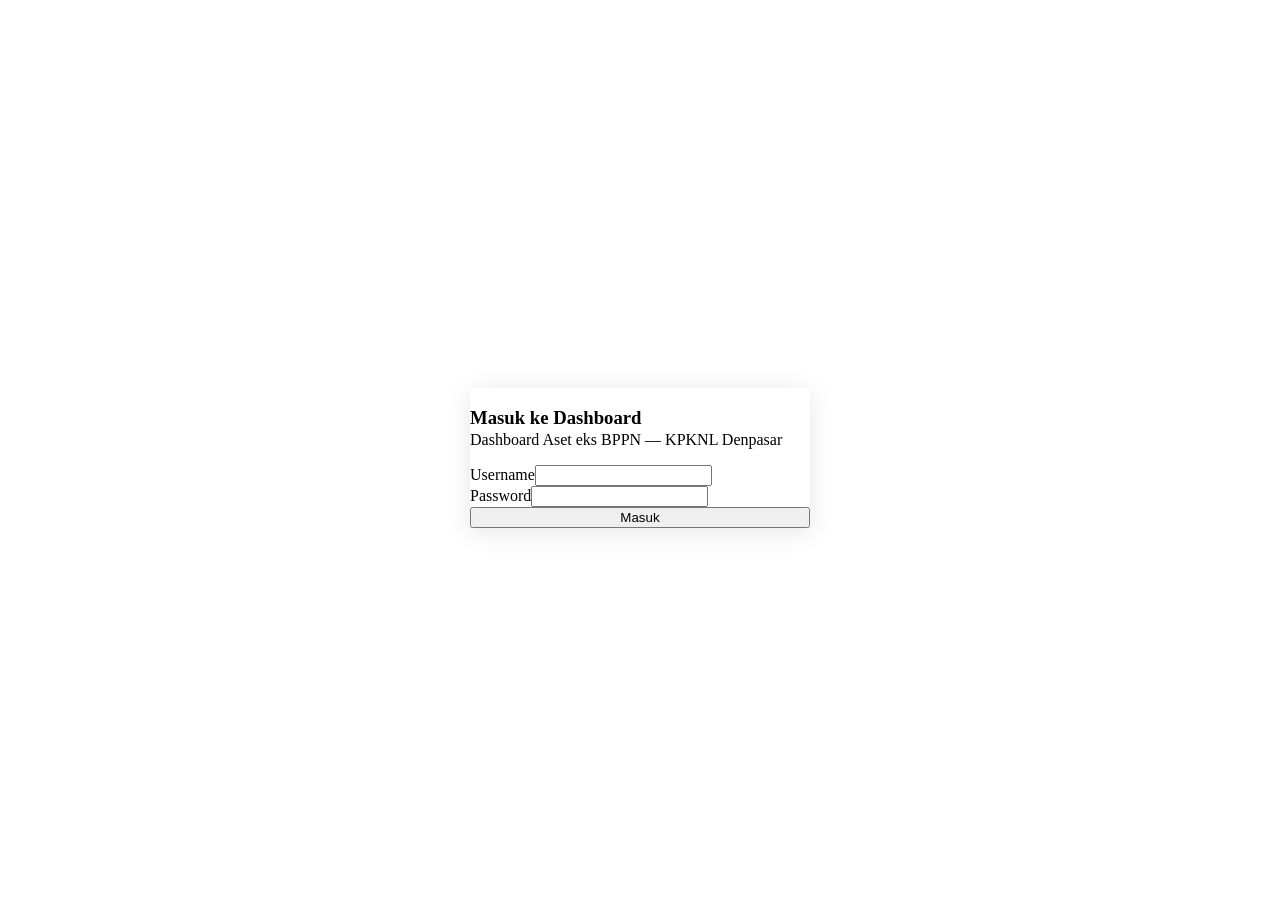
==== login.html @ b7328e6b "first commit" ====
<!DOCTYPE html>
<html lang="id">
<head>
<meta charset="UTF-8">
<meta name="viewport" content="width=device-width, initial-scale=1.0">
<title>Masuk — Dashboard Aset eks BPPN</title>
<script src="js/config.js"></script>
<script src="js/auth.js"></script>
<script>redirectIfLoggedIn();</script>
<link rel="stylesheet" href="css/style.css">
</head>
<body style="min-height:100vh;display:flex;align-items:center;justify-content:center;">

  <div class="modal" style="width:340px;box-shadow:0 4px 24px rgba(0,0,0,0.10);">
    <h3 style="margin-bottom:2px;">Masuk ke Dashboard</h3>
    <p class="small-note" style="margin-top:0;margin-bottom:16px;">Dashboard Aset eks BPPN — KPKNL Denpasar</p>
    <div class="field"><label>Username</label><input type="text" id="loginUsername" autocomplete="username"></div>
    <div class="field"><label>Password</label><input type="password" id="loginPassword" autocomplete="current-password"></div>
    <div id="loginError" style="color:var(--masalah);font-size:12px;margin-bottom:6px;display:none;"></div>
    <div class="modal-actions">
      <button class="primary" id="btnLogin" style="width:100%;">Masuk</button>
    </div>
  </div>

<script src="js/login.js"></script>
</body>
</html>
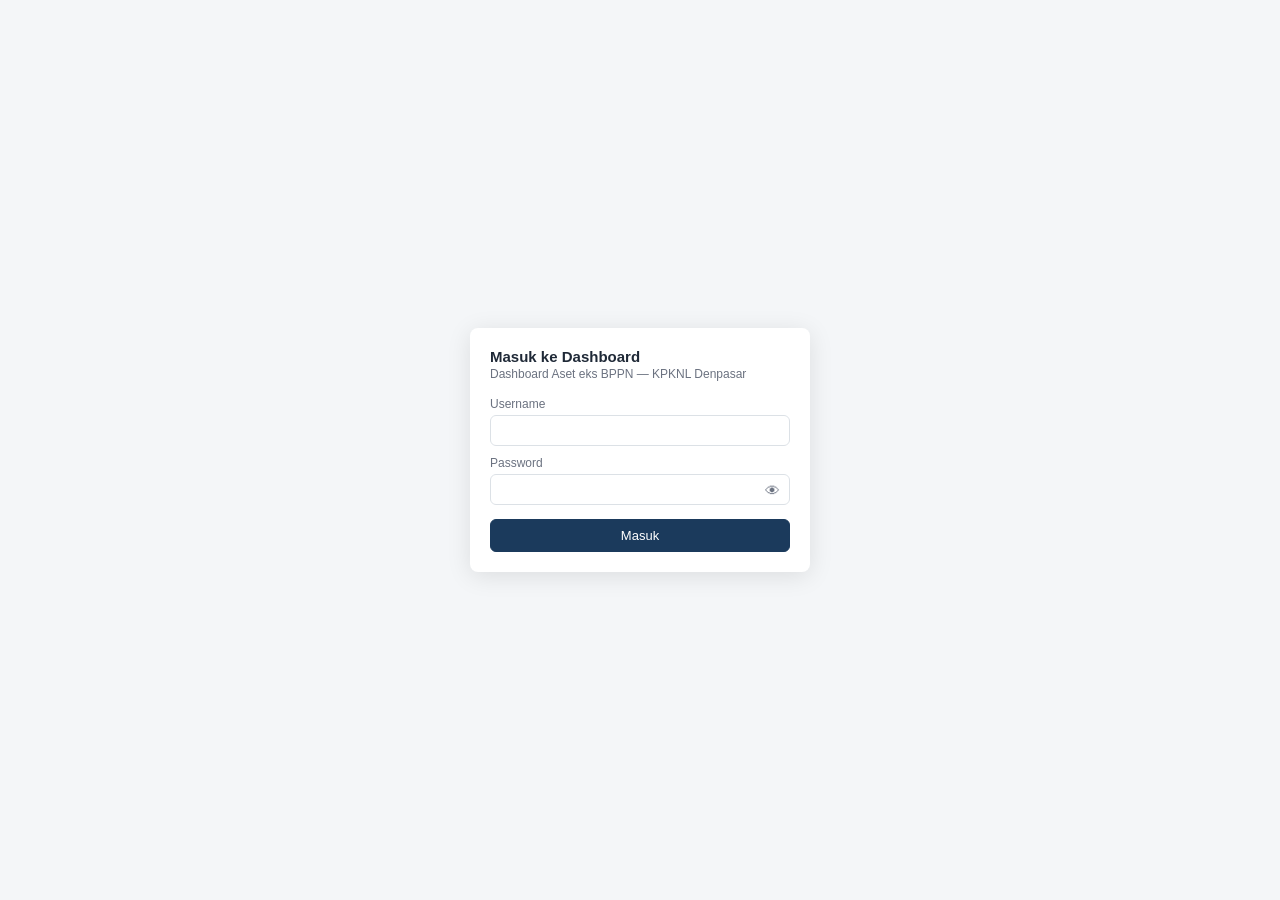
==== commit cece9be0: "edit login UI" ====
--- a/login.html
+++ b/login.html
@@ -15,7 +15,13 @@
     <h3 style="margin-bottom:2px;">Masuk ke Dashboard</h3>
     <p class="small-note" style="margin-top:0;margin-bottom:16px;">Dashboard Aset eks BPPN — KPKNL Denpasar</p>
     <div class="field"><label>Username</label><input type="text" id="loginUsername" autocomplete="username"></div>
-    <div class="field"><label>Password</label><input type="password" id="loginPassword" autocomplete="current-password"></div>
+    <div class="field">
+      <label>Password</label>
+      <div class="password-wrap">
+        <input type="password" id="loginPassword" autocomplete="current-password">
+        <button type="button" id="togglePassword" class="toggle-password-btn" aria-label="Tampilkan password">👁</button>
+      </div>
+    </div>
     <div id="loginError" style="color:var(--masalah);font-size:12px;margin-bottom:6px;display:none;"></div>
     <div class="modal-actions">
       <button class="primary" id="btnLogin" style="width:100%;">Masuk</button>
--- a/css/style.css
+++ b/css/style.css
@@ -0,0 +1,67 @@
+  :root{
+    --navy:#1B3A5C; --navy-dark:#122A44; --teal:#1D9E75;
+    --bg:#F4F6F8; --card:#FFFFFF; --border:#DCE1E6;
+    --text:#1F2937; --text-mut:#6B7280;
+    --aktif:#4C8C3F; --lelang:#B8790F; --terjual:#6B7280; --masalah:#B23A3A;
+  }
+  *{box-sizing:border-box;}
+  body{margin:0;font-family:-apple-system,BlinkMacSystemFont,"Segoe UI",Roboto,Arial,sans-serif;background:var(--bg);color:var(--text);}
+  header{background:var(--navy);color:#fff;padding:14px 24px;display:flex;justify-content:space-between;align-items:center;flex-wrap:wrap;gap:10px;}
+  header h1{font-size:16px;font-weight:600;margin:0;}
+  header p{font-size:12px;margin:2px 0 0;color:#C9D6E3;}
+  .toolbar{display:flex;gap:8px;flex-wrap:wrap;padding:14px 24px;margin-bottom:10px; background:var(--card);border-bottom:1px solid var(--border);align-items:center;}
+  button{cursor:pointer;font-size:13px;border-radius:6px;border:1px solid var(--border);background:#fff;padding:8px 14px;color:var(--text);}
+  button:hover{background:#F0F2F4;}
+  button.primary{background:var(--navy);color:#fff;border-color:var(--navy);}
+  button.primary:hover{background:var(--navy-dark);}
+  button.danger{color:var(--masalah);border-color:var(--masalah);}
+  select,input[type=text],input[type=password],input[type=number],input[type=date],textarea{font-size:13px;padding:7px 10px;border:1px solid var(--border);border-radius:6px;font-family:inherit;-webkit-appearance:none;appearance:none;background:#fff;color:var(--text);}
+  .stats{display:grid;grid-template-columns:repeat(4,1fr);gap:12px;padding:14px 24px;}
+  .stat{background:var(--card);border:1px solid var(--border);border-radius:8px;padding:12px 16px;}
+  .stat span{display:block;font-size:12px;color:var(--text-mut);}
+  .stat strong{display:block;font-size:20px;font-weight:600;margin-top:2px;}
+  .main{display:grid;grid-template-columns:1.4fr 1fr;gap:14px;padding:0 24px 14px;align-items:start;}
+  #map{height:480px;border-radius:8px;border:1px solid var(--border);}
+  .panel{background:var(--card);border:1px solid var(--border);border-radius:8px;padding:16px;min-height:480px;max-height:480px;overflow-y:auto;}
+  .panel h3{font-size:14px;margin:0 0 12px;}
+  .field{margin-bottom:10px;}
+  .field label{display:block;font-size:12px;color:var(--text-mut);margin-bottom:4px;}
+  .field input,.field select,.field textarea{width:100%;}
+  .empty-hint{color:var(--text-mut);font-size:13px;line-height:1.6;}
+  .legend{display:flex;gap:14px;font-size:12px;color:var(--text-mut);flex-wrap:wrap;padding:12px 24px 10px;}
+  .dot{width:9px;height:9px;border-radius:50%;display:inline-block;margin-right:5px;}
+  table{width:100%;border-collapse:collapse;font-size:13px;}
+  th,td{text-align:left;padding:8px 10px;border-bottom:1px solid var(--border);}
+  th{color:var(--text-mut);font-weight:500;font-size:12px;}
+  tr:hover{background:#F7F9FA;cursor:pointer;}
+  .badge{font-size:11px;padding:2px 8px;border-radius:10px;color:#fff;display:inline-block;}
+  .table-wrap{margin:0 24px 24px;background:var(--card);border:1px solid var(--border);border-radius:8px;padding:16px;}
+  .table-wrap h3{font-size:14px;margin:0 0 10px;}
+  .modal-overlay{position:fixed;inset:0;background:rgba(0,0,0,0.4);display:none;align-items:center;justify-content:center;z-index:1000;}
+  .modal-overlay.open{display:flex;}
+  .modal{background:#fff;border-radius:8px;padding:20px;width:520px;max-width:90vw;max-height:80vh;overflow-y:auto;}
+  .modal h3{margin-top:0;font-size:15px;}
+  .modal textarea{width:100%;height:180px;font-family:monospace;font-size:12px;}
+  .modal-actions{display:flex;justify-content:flex-end;gap:8px;margin-top:14px;}
+  .row2{display:grid;grid-template-columns:1fr 1fr;gap:10px;}
+  .actions-row{display:flex;gap:8px;margin-top:14px;}
+  .small-note{font-size:12px;color:var(--text-mut);margin-top:6px;}
+  .view-row{display:flex;justify-content:space-between;align-items:center;gap:12px;padding:9px 0;border-bottom:1px solid var(--border);font-size:13px;}
+  .view-row:last-child{border-bottom:none;}
+  .view-label{color:var(--text-mut);white-space:nowrap;}
+  .view-value{color:var(--text);text-align:right;word-break:break-word;}
+  .history-item{border-bottom:1px solid var(--border);padding:8px 0;}
+  .history-item:last-child{border-bottom:none;}
+  .history-main{display:flex;justify-content:space-between;align-items:baseline;gap:10px;font-size:13px;}
+  .history-date{color:var(--text-mut);font-size:12px;white-space:nowrap;}
+
+  /* Sembunyikan tombol "Unduh GeoJSON" -- elemennya tetap ada di HTML/DOM
+     supaya app.js (yang addEventListener ke #btnExport) tidak error, cuma
+     tidak ditampilkan ke pengguna. Hapus/comment blok ini kalau mau
+     memunculkannya lagi. */
+  #btnExport{display:none;}
+
+  .password-wrap{position:relative;}
+  .password-wrap input{padding-right:36px;width:100%;}
+  .toggle-password-btn{position:absolute;right:2px;top:50%;transform:translateY(-50%);background:none;border:none;cursor:pointer;font-size:15px;padding:6px 8px;color:var(--text-mut);line-height:1;}
+  .toggle-password-btn:hover{background:none;color:var(--text);}
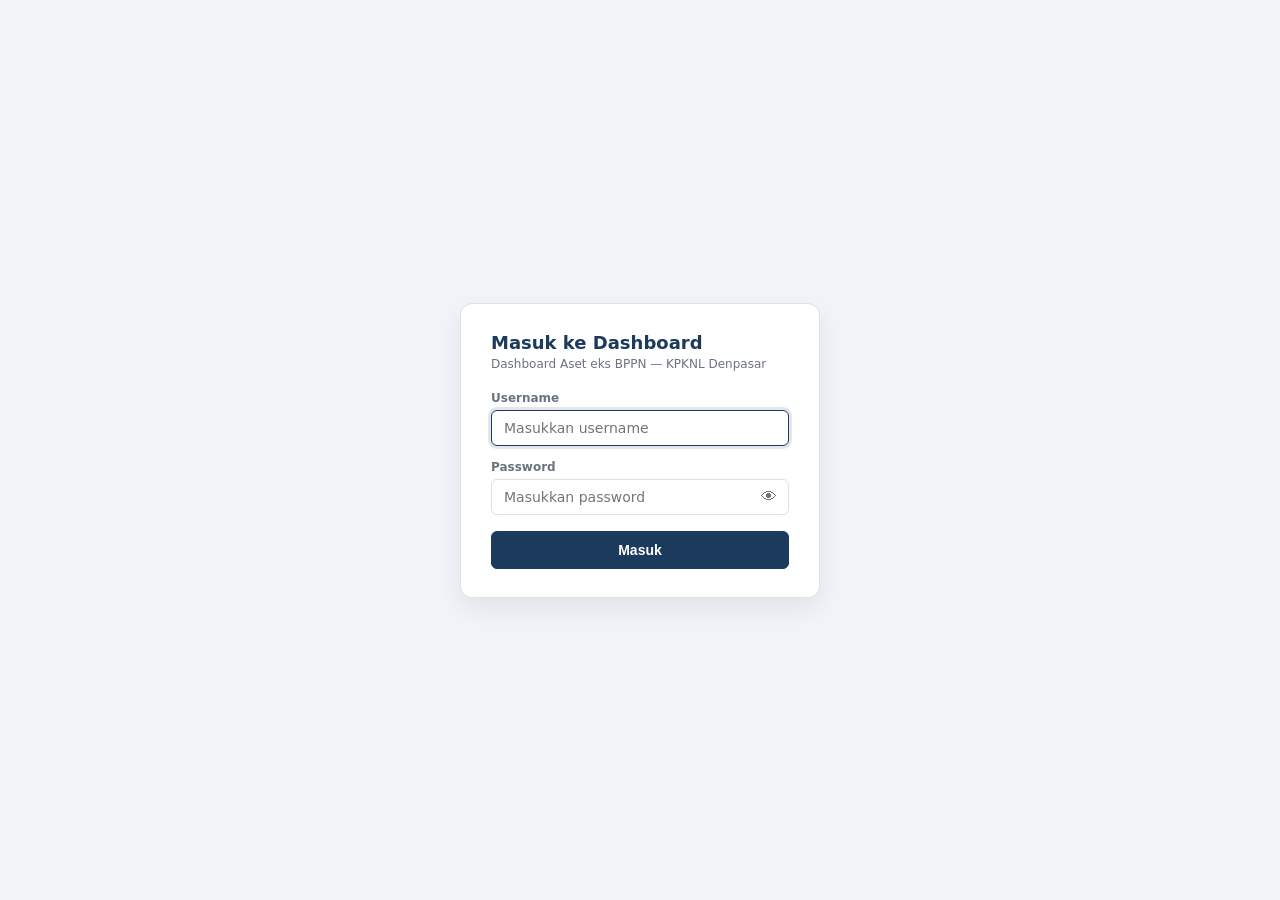
==== commit 1ce41f05: "bug fixes" ====
--- a/login.html
+++ b/login.html
@@ -7,24 +7,104 @@
 <script src="js/config.js"></script>
 <script src="js/auth.js"></script>
 <script>redirectIfLoggedIn();</script>
-<link rel="stylesheet" href="css/style.css">
+<link rel="stylesheet" href="css/style.css?v=3.3">
+<style>
+  body {
+    min-height: 100vh;
+    display: flex;
+    align-items: center;
+    justify-content: center;
+    background: #F1F5F9;
+    margin: 0;
+    font-family: system-ui, -apple-system, sans-serif;
+  }
+  .login-card {
+    background: #ffffff;
+    border: 1px solid var(--border);
+    border-radius: 12px;
+    padding: 28px 30px;
+    width: 360px;
+    max-width: 90vw;
+    box-shadow: 0 10px 30px rgba(0, 0, 0, 0.08);
+    position: relative;
+    z-index: 100;
+  }
+  .login-card h3 {
+    margin: 0 0 4px;
+    font-size: 18px;
+    color: var(--navy);
+    font-weight: 700;
+  }
+  .login-card input {
+    width: 100%;
+    box-sizing: border-box;
+    position: relative;
+    z-index: 10;
+    pointer-events: auto;
+    cursor: text;
+    padding: 9px 12px;
+    font-size: 14px;
+    border: 1px solid var(--border);
+    border-radius: 6px;
+    background: #ffffff;
+    color: var(--text);
+  }
+  .login-card input:focus {
+    outline: none;
+    border-color: var(--navy);
+    box-shadow: 0 0 0 3px rgba(27, 58, 92, 0.12);
+  }
+  .login-card .field {
+    margin-bottom: 14px;
+  }
+  .login-card .field label {
+    display: block;
+    font-size: 12px;
+    font-weight: 600;
+    color: var(--text-mut);
+    margin-bottom: 5px;
+  }
+  .password-wrap {
+    position: relative;
+    width: 100%;
+  }
+  .password-wrap input {
+    padding-right: 40px;
+  }
+  .toggle-password-btn {
+    position: absolute;
+    right: 4px;
+    top: 50%;
+    transform: translateY(-50%);
+    z-index: 20;
+    background: none;
+    border: none;
+    cursor: pointer;
+    font-size: 16px;
+    padding: 6px 8px;
+    color: var(--text-mut);
+  }
+</style>
 </head>
-<body style="min-height:100vh;display:flex;align-items:center;justify-content:center;">
+<body>
 
-  <div class="modal" style="width:340px;box-shadow:0 4px 24px rgba(0,0,0,0.10);">
-    <h3 style="margin-bottom:2px;">Masuk ke Dashboard</h3>
-    <p class="small-note" style="margin-top:0;margin-bottom:16px;">Dashboard Aset eks BPPN — KPKNL Denpasar</p>
-    <div class="field"><label>Username</label><input type="text" id="loginUsername" autocomplete="username"></div>
+  <div class="login-card">
+    <h3>Masuk ke Dashboard</h3>
+    <p class="small-note" style="margin-top:2px;margin-bottom:20px;">Dashboard Aset eks BPPN — KPKNL Denpasar</p>
     <div class="field">
-      <label>Password</label>
+      <label for="loginUsername">Username</label>
+      <input type="text" id="loginUsername" autocomplete="username" placeholder="Masukkan username">
+    </div>
+    <div class="field">
+      <label for="loginPassword">Password</label>
       <div class="password-wrap">
-        <input type="password" id="loginPassword" autocomplete="current-password">
+        <input type="password" id="loginPassword" autocomplete="current-password" placeholder="Masukkan password">
         <button type="button" id="togglePassword" class="toggle-password-btn" aria-label="Tampilkan password">👁</button>
       </div>
     </div>
-    <div id="loginError" style="color:var(--masalah);font-size:12px;margin-bottom:6px;display:none;"></div>
-    <div class="modal-actions">
-      <button class="primary" id="btnLogin" style="width:100%;">Masuk</button>
+    <div id="loginError" style="color:var(--masalah);font-size:12px;margin-bottom:12px;display:none;background:#FEF2F2;border:1px solid #FCA5A5;padding:8px 10px;border-radius:6px;"></div>
+    <div class="modal-actions" style="margin-top:16px;">
+      <button class="primary" id="btnLogin" style="width:100%;padding:10px 16px;font-size:14px;font-weight:600;cursor:pointer;">Masuk</button>
     </div>
   </div>
 
--- a/css/style.css
+++ b/css/style.css
@@ -9,14 +9,18 @@
   header{background:var(--navy);color:#fff;padding:14px 24px;display:flex;justify-content:space-between;align-items:center;flex-wrap:wrap;gap:10px;}
   header h1{font-size:16px;font-weight:600;margin:0;}
   header p{font-size:12px;margin:2px 0 0;color:#C9D6E3;}
+  .header-actions{display:flex;gap:8px;align-items:center;}
+  .burger-btn{display:none;background:transparent;border:1px solid rgba(255,255,255,0.3);color:#fff;font-size:16px;padding:6px 10px;}
+  .burger-btn:hover{background:rgba(255,255,255,0.1);}
   .toolbar{display:flex;gap:8px;flex-wrap:wrap;padding:14px 24px;margin-bottom:10px; background:var(--card);border-bottom:1px solid var(--border);align-items:center;}
   button{cursor:pointer;font-size:13px;border-radius:6px;border:1px solid var(--border);background:#fff;padding:8px 14px;color:var(--text);}
   button:hover{background:#F0F2F4;}
   button.primary{background:var(--navy);color:#fff;border-color:var(--navy);}
   button.primary:hover{background:var(--navy-dark);}
   button.danger{color:var(--masalah);border-color:var(--masalah);}
+  button:disabled, button.primary:disabled, button.danger:disabled{opacity:0.45 !important;cursor:not-allowed !important;pointer-events:none !important;filter:grayscale(40%);}
   select,input[type=text],input[type=password],input[type=number],input[type=date],textarea{font-size:13px;padding:7px 10px;border:1px solid var(--border);border-radius:6px;font-family:inherit;-webkit-appearance:none;appearance:none;background:#fff;color:var(--text);}
-  .stats{display:grid;grid-template-columns:repeat(4,1fr);gap:12px;padding:14px 24px;}
+  .stats{display:grid;grid-template-columns:repeat(5,1fr);gap:12px;padding:14px 24px;}
   .stat{background:var(--card);border:1px solid var(--border);border-radius:8px;padding:12px 16px;}
   .stat span{display:block;font-size:12px;color:var(--text-mut);}
   .stat strong{display:block;font-size:20px;font-weight:600;margin-top:2px;}
@@ -65,3 +69,193 @@
   .password-wrap input{padding-right:36px;width:100%;}
   .toggle-password-btn{position:absolute;right:2px;top:50%;transform:translateY(-50%);background:none;border:none;cursor:pointer;font-size:15px;padding:6px 8px;color:var(--text-mut);line-height:1;}
   .toggle-password-btn:hover{background:none;color:var(--text);}
+
+  /* ---- Overlay loading (freeze layar saat simpan/hapus/ekspor) ---- */
+  .loading-overlay{position:fixed;inset:0;background:rgba(255,255,255,0.6);display:none;align-items:center;justify-content:center;flex-direction:column;gap:12px;z-index:2000;}
+  .loading-overlay.open{display:flex;}
+  .spinner{width:34px;height:34px;border:3px solid var(--border);border-top-color:var(--navy);border-radius:50%;animation:spin 0.8s linear infinite;}
+  @keyframes spin{to{transform:rotate(360deg);}}
+  .loading-overlay span{font-size:13px;color:var(--text);background:#fff;padding:6px 14px;border-radius:20px;border:1px solid var(--border);}
+
+  /* ---- Baris stat kedua (breakdown status/kategori) ---- */
+  .stats-secondary{display:grid;grid-template-columns:repeat(auto-fit, minmax(150px, 1fr));gap:12px;padding:0 24px 14px;}
+  .stat-sub{background:var(--card);border:1px solid var(--border);border-radius:8px;padding:12px 16px;border-left:4px solid var(--border);}
+  .stat-sub span{display:block;font-size:12px;color:var(--text-mut);}
+  .stat-sub strong{display:block;font-size:20px;font-weight:600;margin-top:2px;}
+
+  .badge-group{display:flex;gap:4px;flex-wrap:wrap;align-items:center;}
+
+  .toast{position:fixed;bottom:20px;right:20px;background:#1F2937;color:#fff;padding:10px 18px;border-radius:8px;font-size:13px;opacity:0;transform:translateY(8px);transition:opacity .25s, transform .25s;pointer-events:none;z-index:3000;}
+  .toast.show{opacity:1;transform:translateY(0);}
+
+  /* ---- Galeri foto lapangan ---- */
+  .foto-grid{display:grid;grid-template-columns:repeat(auto-fill, minmax(110px, 1fr));gap:10px;margin-bottom:10px;}
+  .foto-item{border:1px solid var(--border);border-radius:8px;overflow:hidden;background:#fff;}
+  .foto-item img{width:100%;height:90px;object-fit:cover;display:block;background:#F0F2F4;}
+  .foto-meta{padding:6px 8px;display:flex;flex-direction:column;gap:3px;font-size:11px;color:var(--text-mut);}
+  .foto-meta .btnDeleteFoto{margin-top:2px;align-self:flex-start;}
+
+  /* ---- Pagination tabel aset ---- */
+  .pagination{display:flex;justify-content:space-between;align-items:center;flex-wrap:wrap;gap:10px;margin-top:14px;padding-top:14px;border-top:1px solid var(--border);}
+  .pagination-buttons{display:flex;align-items:center;gap:10px;}
+  .pagination-buttons button{padding:6px 12px;}
+  .pagination-buttons button:disabled{opacity:0.4;cursor:not-allowed;}
+
+  /* ---- Navigasi Tab Tabel & Clickable Cards ---- */
+  .table-tabs{display:flex;gap:8px;border-bottom:2px solid var(--border);padding-bottom:2px;}
+  .tab-btn{background:none;border:none;font-size:14px;font-weight:600;color:var(--text-mut);padding:8px 16px;cursor:pointer;border-bottom:3px solid transparent;transition:all 0.2s;border-radius:0;}
+  .tab-btn:hover{color:var(--navy);background:none;}
+  .tab-btn.active{color:var(--navy);border-bottom-color:var(--navy);}
+
+  .clickable-stat{cursor:pointer;transition:transform 0.15s ease, box-shadow 0.15s ease, border-color 0.15s ease;}
+  .clickable-stat:hover{transform:translateY(-2px);box-shadow:0 4px 12px rgba(0,0,0,0.08);border-color:var(--navy);}
+
+  /* ---- Executive KPI Panel (1 Panel Terpadu 3 Seksi) ---- */
+  .kpi-panel-container {
+    display: grid;
+    grid-template-columns: 220px 1.4fr 1.2fr;
+    gap: 14px;
+    padding: 14px 24px;
+  }
+
+  /* Seksi 1: Hero Kluster (Kiri) */
+  .kpi-hero-block {
+    background: linear-gradient(135deg, #1B3A5C 0%, #0F253E 100%);
+    border: 1px solid #122A44;
+    border-radius: 10px;
+    padding: 14px 16px;
+    color: #fff;
+    display: flex;
+    flex-direction: column;
+    justify-content: space-between;
+    box-shadow: 0 4px 14px rgba(27, 58, 92, 0.22);
+    position: relative;
+    cursor: pointer;
+    transition: transform 0.15s ease, box-shadow 0.15s ease;
+  }
+  .kpi-hero-block:hover {
+    transform: translateY(-2px);
+    box-shadow: 0 6px 20px rgba(27, 58, 92, 0.35);
+  }
+  .kpi-hero-header {
+    display: flex;
+    align-items: center;
+    gap: 8px;
+  }
+  .kpi-hero-icon { font-size: 18px; }
+  .kpi-hero-title { font-size: 12px; font-weight: 600; color: #94A3B8; text-transform: uppercase; letter-spacing: 0.5px; }
+  .kpi-hero-value strong { display: block; font-size: 32px; font-weight: 700; color: #38BDF8; line-height: 1.1; margin-top: 4px; }
+  .kpi-hero-sub { font-size: 11px; color: #CBD5E1; }
+  .kpi-hero-hint { font-size: 10px; color: #94A3B8; background: rgba(255,255,255,0.08); padding: 4px 8px; border-radius: 4px; margin-top: 8px; border: 1px solid rgba(255,255,255,0.1); }
+
+  /* Seksi 2: Metrik Fisik & Geometri (Tengah) */
+  .kpi-metrics-block {
+    background: var(--card);
+    border: 1px solid var(--border);
+    border-radius: 10px;
+    padding: 12px 16px;
+    display: grid;
+    grid-template-columns: repeat(3, 1fr);
+    gap: 10px;
+    align-items: center;
+  }
+  .kpi-item { display: flex; flex-direction: column; padding: 6px 8px; border-radius: 6px; transition: background 0.15s; }
+  .kpi-item.clickable-stat:hover { background: #F8FAFC; cursor: pointer; }
+  .kpi-label { font-size: 11px; color: var(--text-mut); margin-bottom: 2px; }
+  .kpi-num { font-size: 18px; font-weight: 600; color: var(--text); }
+  .kpi-num.warn-text { color: #D97706; }
+
+  /* Seksi 3: Status Penatausahaan - Interactive Pills (Kanan) */
+  .kpi-status-block {
+    background: var(--card);
+    border: 1px solid var(--border);
+    border-radius: 10px;
+    padding: 12px 16px;
+    display: flex;
+    flex-direction: column;
+    justify-content: space-between;
+  }
+  .kpi-status-header { font-size: 11px; font-weight: 600; color: var(--text-mut); text-transform: uppercase; letter-spacing: 0.5px; margin-bottom: 8px; }
+  .kpi-pills-grid { display: grid; grid-template-columns: 1fr 1fr; gap: 8px; }
+  .status-pill {
+    display: flex;
+    align-items: center;
+    justify-content: space-between;
+    gap: 6px;
+    background: #F8FAFC;
+    border: 1px solid var(--border);
+    padding: 6px 10px;
+    border-radius: 20px;
+    font-size: 11px;
+    cursor: pointer;
+    transition: all 0.15s ease;
+  }
+  .status-pill:hover { background: #F1F5F9; border-color: var(--navy); transform: translateY(-1px); }
+  .pill-dot { width: 8px; height: 8px; border-radius: 50%; display: inline-block; flex-shrink: 0; }
+  .pill-name { color: var(--text); font-weight: 500; flex-grow: 1; white-space: nowrap; overflow: hidden; text-overflow: ellipsis; }
+  .pill-val { font-size: 13px; font-weight: 700; color: var(--navy); }
+
+  /* ---- Baris & Akordion Kluster ---- */
+  .cluster-card{background:#fff;border:1px solid var(--border);border-radius:8px;margin-bottom:12px;overflow:hidden;transition:border-color 0.2s;}
+  .cluster-card:hover{border-color:#cbd5e1;}
+  .cluster-header{display:flex;justify-content:space-between;align-items:center;padding:12px 16px;background:#FAFBFD;cursor:pointer;flex-wrap:wrap;gap:10px;user-select:none;}
+  .cluster-header:hover{background:#F1F5F9;}
+  .cluster-title{display:flex;align-items:center;gap:10px;font-weight:600;font-size:14px;color:var(--navy);}
+  .cluster-icon{font-size:12px;transition:transform 0.2s;display:inline-block;color:var(--text-mut);}
+  .cluster-card.open .cluster-icon{transform:rotate(90deg);}
+  .cluster-metrics{display:flex;gap:16px;align-items:center;flex-wrap:wrap;font-size:12px;color:var(--text-mut);}
+  .cluster-metrics strong{color:var(--text);}
+  .cluster-details-wrap{display:none;padding:12px 16px;border-top:1px solid var(--border);background:#fff;}
+  .cluster-card.open .cluster-details-wrap{display:block;}
+  .cluster-badge{background:#E2E8F0;color:#334155;font-size:11px;padding:2px 8px;border-radius:12px;font-weight:500;}
+
+  /* ================================================================
+     MOBILE (layar sempit / portrait HP) -- perbaikan layout terarah,
+     bukan redesign total. Fokus: elemen yang paling gampang berantakan.
+     ================================================================ */
+  @media (max-width: 820px){
+    header{flex-direction:row;align-items:center;justify-content:space-between;flex-wrap:nowrap;}
+    header > div:first-child{min-width:0;}
+    header > div:first-child h1{font-size:14px;white-space:nowrap;overflow:hidden;text-overflow:ellipsis;}
+    header > div:first-child p{display:none;} /* subjudul disembunyikan biar muat, "Halo!" yang penting kelihatan */
+
+    .burger-btn{display:inline-flex;}
+    .header-actions{
+      display:none;
+      position:absolute;
+      top:calc(100% + 8px);
+      right:0;
+      flex-direction:column;
+      align-items:stretch;
+      background:var(--navy-dark);
+      padding:10px;
+      border-radius:8px;
+      min-width:220px;
+      box-shadow:0 8px 24px rgba(0,0,0,0.25);
+      z-index:1500;
+    }
+    .header-actions.open{display:flex;}
+    .header-actions button{width:100%;}
+
+    .toolbar{flex-wrap:wrap;}
+    .toolbar input, .toolbar select{width:100%;}
+
+    .stats{grid-template-columns:repeat(2, 1fr);padding:12px 14px;}
+    .stat.hero-stat{grid-row:span 1;grid-column:span 2;}
+    .stats-secondary{grid-template-columns:repeat(2, 1fr);padding:0 14px 12px;}
+    .legend{padding:10px 14px 8px;}
+
+    .main{grid-template-columns:1fr;padding:0 14px 12px;}
+    #map{height:280px;}
+    .panel{min-height:340px;max-height:60vh;}
+
+    .table-wrap{margin:0 14px 14px;overflow-x:auto;}
+    table{min-width:640px;}
+
+    .row2{grid-template-columns:1fr;}
+    .view-row{flex-direction:column;align-items:flex-start;gap:3px;}
+    .view-value{text-align:left;}
+
+    .modal{width:92vw;}
+  }
+
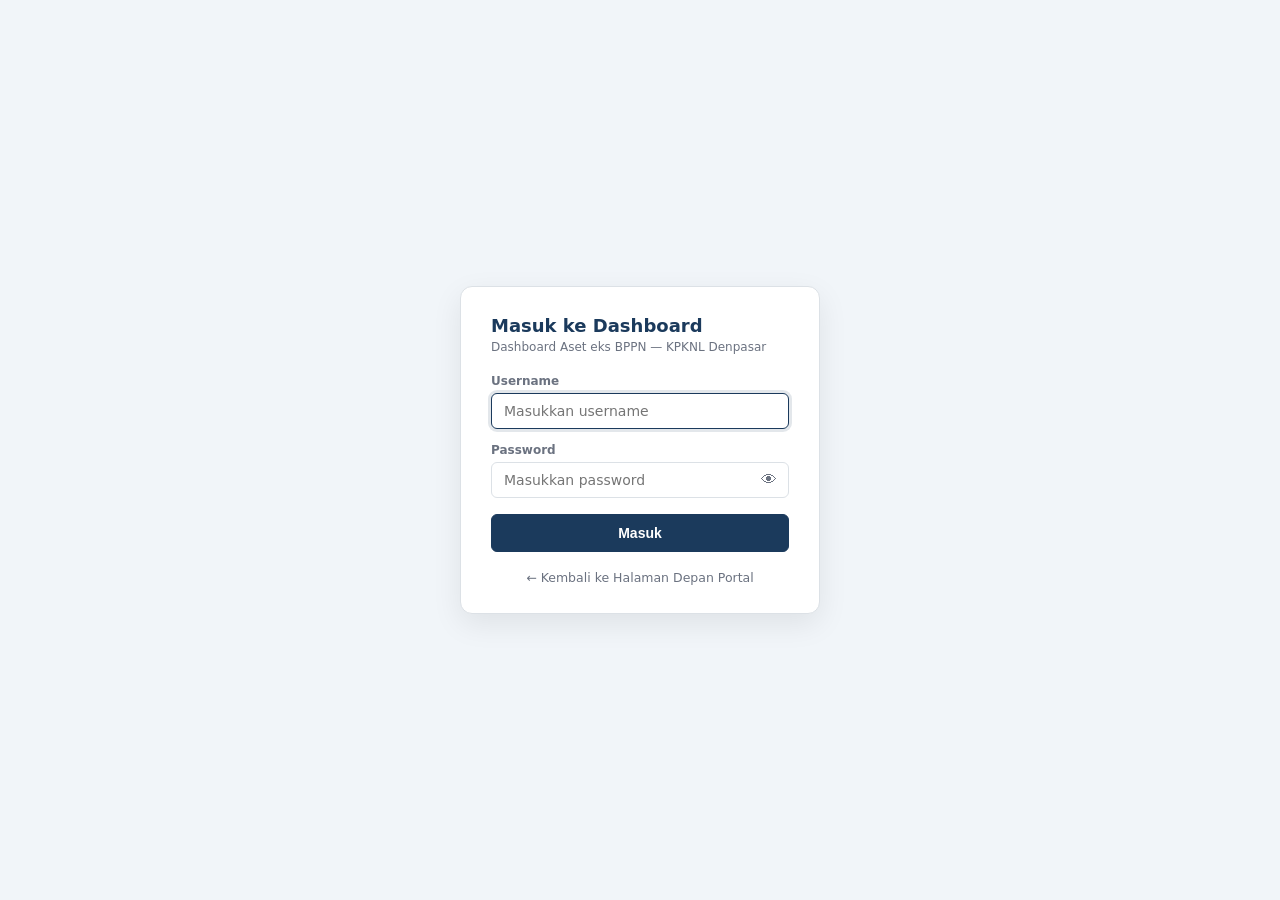
==== commit 881a7a8f: "feature add" ====
--- a/login.html
+++ b/login.html
@@ -84,6 +84,19 @@
     padding: 6px 8px;
     color: var(--text-mut);
   }
+  .back-link {
+    display: block;
+    text-align: center;
+    margin-top: 18px;
+    font-size: 12.5px;
+    color: var(--text-mut);
+    text-decoration: none;
+    transition: color 0.15s ease;
+  }
+  .back-link:hover {
+    color: var(--navy);
+    text-decoration: underline;
+  }
 </style>
 </head>
 <body>
@@ -106,6 +119,7 @@
     <div class="modal-actions" style="margin-top:16px;">
       <button class="primary" id="btnLogin" style="width:100%;padding:10px 16px;font-size:14px;font-weight:600;cursor:pointer;">Masuk</button>
     </div>
+    <a href="https://gvzhndra.github.io/landing_page_geospasial_dps/" class="back-link">← Kembali ke Halaman Depan Portal</a>
   </div>
 
 <script src="js/login.js"></script>
--- a/css/style.css
+++ b/css/style.css
@@ -7,12 +7,43 @@
   *{box-sizing:border-box;}
   body{margin:0;font-family:-apple-system,BlinkMacSystemFont,"Segoe UI",Roboto,Arial,sans-serif;background:var(--bg);color:var(--text);}
   header{background:var(--navy);color:#fff;padding:14px 24px;display:flex;justify-content:space-between;align-items:center;flex-wrap:wrap;gap:10px;}
+  .header-brand-wrap{display:flex;align-items:center;gap:14px;}
+  .btn-landing{
+    display:inline-flex;align-items:center;gap:7px;
+    font-size:12.5px;font-weight:600;color:var(--navy);
+    background:#ffffff;border:1px solid rgba(255,255,255,0.2);
+    border-radius:6px;padding:6px 12px;text-decoration:none;
+    cursor:pointer;box-shadow:0 1px 3px rgba(0,0,0,0.1);
+    transition:all 0.2s ease;white-space:nowrap;line-height:1.2;
+  }
+  .btn-landing:hover{
+    background:#F1F5F9;color:var(--navy-dark);
+    transform:translateX(-2px);box-shadow:0 2px 6px rgba(0,0,0,0.15);
+  }
+  .btn-landing svg{transition:transform 0.2s ease;flex-shrink:0;}
+  .btn-landing:hover svg{transform:translateX(-2px);}
   header h1{font-size:16px;font-weight:600;margin:0;}
   header p{font-size:12px;margin:2px 0 0;color:#C9D6E3;}
   .header-actions{display:flex;gap:8px;align-items:center;}
   .burger-btn{display:none;background:transparent;border:1px solid rgba(255,255,255,0.3);color:#fff;font-size:16px;padding:6px 10px;}
   .burger-btn:hover{background:rgba(255,255,255,0.1);}
-  .toolbar{display:flex;gap:8px;flex-wrap:wrap;padding:14px 24px;margin-bottom:10px; background:var(--card);border-bottom:1px solid var(--border);align-items:center;}
+  .toolbar{display:flex;gap:10px;flex-wrap:wrap;padding:14px 24px;margin-bottom:10px; background:var(--card);border-bottom:1px solid var(--border);align-items:center;}
+  .toolbar input, .toolbar select {
+    flex: 1 1 200px;
+    height: 42px;
+    min-height: 42px;
+    box-sizing: border-box;
+    font-size: 13px;
+    border-radius: 8px;
+    padding: 0 14px;
+  }
+  .toolbar select {
+    background-image: url("data:image/svg+xml,%3Csvg xmlns='http://www.w3.org/2000/svg' width='12' height='12' viewBox='0 0 24 24' fill='none' stroke='%23475569' stroke-width='2.5' stroke-linecap='round' stroke-linejoin='round'%3E%3Cpath d='m6 9 6 6 6-6'/%3E%3C/svg%3E");
+    background-repeat: no-repeat;
+    background-position: right 14px center;
+    padding-right: 36px;
+    cursor: pointer;
+  }
   button{cursor:pointer;font-size:13px;border-radius:6px;border:1px solid var(--border);background:#fff;padding:8px 14px;color:var(--text);}
   button:hover{background:#F0F2F4;}
   button.primary{background:var(--navy);color:#fff;border-color:var(--navy);}
@@ -24,9 +55,137 @@
   .stat{background:var(--card);border:1px solid var(--border);border-radius:8px;padding:12px 16px;}
   .stat span{display:block;font-size:12px;color:var(--text-mut);}
   .stat strong{display:block;font-size:20px;font-weight:600;margin-top:2px;}
-  .main{display:grid;grid-template-columns:1.4fr 1fr;gap:14px;padding:0 24px 14px;align-items:start;}
-  #map{height:480px;border-radius:8px;border:1px solid var(--border);}
-  .panel{background:var(--card);border:1px solid var(--border);border-radius:8px;padding:16px;min-height:480px;max-height:480px;overflow-y:auto;}
+  .main{position:relative;display:block;padding:0 24px 14px;}
+  #map{width:100%;height:calc(100vh - 230px);border-radius:8px;border:1px solid var(--border);z-index:10;}
+  
+  /* ---- Drawer Styles (BMN Idle Style) ---- */
+  .floating-toggle {
+    position: absolute; top: 12px; z-index: 500;
+    background: #fff; border: 1px solid var(--border);
+    box-shadow: 0 4px 12px rgba(0,0,0,0.15);
+    padding: 8px 14px; border-radius: 20px;
+    font-size: 13px; cursor: pointer; color: var(--navy); font-weight: 600;
+    display: flex; align-items: center; gap: 6px; justify-content: center; transition: all 0.2s ease;
+  }
+  .floating-toggle:hover { background: #F1F5F9; transform: translateY(-1px); box-shadow: 0 6px 16px rgba(0,0,0,0.2); }
+  .floating-left { left: 36px; }
+  .floating-right { right: 36px; }
+  .toggle-icon { font-size: 14px; font-weight: bold; line-height: 1; transition: transform 0.2s ease; }
+
+  /* ---- Floating Map Control Bar (Center Top) ---- */
+  .map-floating-bar {
+    position: absolute;
+    top: 12px;
+    left: 50%;
+    transform: translateX(-50%);
+    z-index: 500;
+    display: flex;
+    align-items: center;
+    gap: 4px;
+    background: rgba(255, 255, 255, 0.96);
+    backdrop-filter: blur(10px);
+    -webkit-backdrop-filter: blur(10px);
+    border: 1px solid var(--border);
+    box-shadow: 0 4px 16px rgba(0, 0, 0, 0.12);
+    padding: 4px 6px;
+    border-radius: 30px;
+    user-select: none;
+    transition: all 0.2s ease;
+  }
+  .map-zoom-group {
+    display: flex;
+    align-items: center;
+    gap: 2px;
+  }
+  .map-ctrl-btn {
+    background: transparent;
+    border: none;
+    border-radius: 50%;
+    width: 30px;
+    height: 30px;
+    display: inline-flex;
+    align-items: center;
+    justify-content: center;
+    font-size: 12px;
+    color: var(--text);
+    padding: 0;
+    cursor: pointer;
+    transition: all 0.15s ease;
+  }
+  .map-ctrl-btn:hover {
+    background: #EBF1F6;
+    color: var(--navy);
+    transform: scale(1.08);
+  }
+  .map-ctrl-btn:active {
+    transform: scale(0.92);
+  }
+  .map-bar-divider {
+    width: 1px;
+    height: 18px;
+    background: var(--border);
+    margin: 0 4px;
+  }
+  .map-layer-group {
+    display: flex;
+    align-items: center;
+    gap: 3px;
+  }
+  .map-layer-btn {
+    background: transparent;
+    border: none;
+    border-radius: 20px;
+    padding: 5px 11px;
+    font-size: 12px;
+    font-weight: 500;
+    color: var(--text-mut);
+    cursor: pointer;
+    display: inline-flex;
+    align-items: center;
+    gap: 5px;
+    transition: all 0.2s ease;
+  }
+  .map-layer-btn .layer-icon {
+    font-size: 13px;
+    line-height: 1;
+  }
+  .map-layer-btn:hover {
+    background: #F1F5F9;
+    color: var(--text);
+  }
+  .map-layer-btn.active {
+    background: var(--navy);
+    color: #fff;
+    font-weight: 600;
+    box-shadow: 0 2px 8px rgba(11, 44, 77, 0.25);
+  }
+
+  .drawer-right {
+    position:absolute;top:0;right:24px;width:400px;max-width:90vw;height:calc(100vh - 230px);
+    background:var(--card);box-shadow:-4px 0 20px rgba(0,0,0,0.15);z-index:1000;
+    transition:transform 0.3s cubic-bezier(0.2, 0.8, 0.2, 1);
+    transform:translateX(calc(100% + 40px));border-radius:0 8px 8px 0;
+    border:1px solid var(--border);border-left:none;overflow-y:auto;padding:16px;
+  }
+  .drawer-right.open { transform:translateX(0); }
+  
+  .drawer-close {
+    position:absolute;top:12px;right:12px;background:none;border:none;
+    font-size:18px;color:var(--text-mut);cursor:pointer;
+    width:32px;height:32px;border-radius:50%;display:flex;align-items:center;justify-content:center;
+    transition:background 0.2s, color 0.2s;
+  }
+  .drawer-close:hover { background:var(--border);color:var(--text); }
+  
+  .drawer-left {
+    position:absolute;top:0;left:24px;width:450px;max-width:90vw;height:calc(100vh - 230px);
+    background:var(--card);box-shadow:4px 0 20px rgba(0,0,0,0.15);z-index:1000;
+    transition:transform 0.3s cubic-bezier(0.2, 0.8, 0.2, 1);
+    transform:translateX(calc(-100% - 40px));border-radius:8px 0 0 8px;
+    border:1px solid var(--border);border-right:none;display:flex;flex-direction:column;
+  }
+  .drawer-left.open { transform:translateX(0); }
+
   .panel h3{font-size:14px;margin:0 0 12px;}
   .field{margin-bottom:10px;}
   .field label{display:block;font-size:12px;color:var(--text-mut);margin-bottom:4px;}
@@ -88,20 +247,436 @@
   .toast{position:fixed;bottom:20px;right:20px;background:#1F2937;color:#fff;padding:10px 18px;border-radius:8px;font-size:13px;opacity:0;transform:translateY(8px);transition:opacity .25s, transform .25s;pointer-events:none;z-index:3000;}
   .toast.show{opacity:1;transform:translateY(0);}
 
-  /* ---- Galeri foto lapangan ---- */
-  .foto-grid{display:grid;grid-template-columns:repeat(auto-fill, minmax(110px, 1fr));gap:10px;margin-bottom:10px;}
-  .foto-item{border:1px solid var(--border);border-radius:8px;overflow:hidden;background:#fff;}
-  .foto-item img{width:100%;height:90px;object-fit:cover;display:block;background:#F0F2F4;}
-  .foto-meta{padding:6px 8px;display:flex;flex-direction:column;gap:3px;font-size:11px;color:var(--text-mut);}
-  .foto-meta .btnDeleteFoto{margin-top:2px;align-self:flex-start;}
-
-  /* ---- Pagination tabel aset ---- */
+  /* ---- Tombol buka galeri foto di side panel ---- */
+  .btn-open-foto {
+    display: inline-flex; align-items: center; gap: 6px;
+    background: linear-gradient(135deg, #1B3A5C, #0F253E);
+    color: #fff; border: none; border-radius: 8px;
+    padding: 9px 16px; font-size: 13px; font-weight: 600;
+    cursor: pointer; transition: all 0.2s ease; width: 100%;
+    justify-content: center;
+  }
+  .btn-open-foto:hover { background: linear-gradient(135deg, #122A44, #0A1A2E); transform: translateY(-1px); box-shadow: 0 4px 12px rgba(27,58,92,0.3); }
+
+    /* ---- Foto Drawer Layout ---- */
+  .foto-drawer-header {
+    display:flex;justify-content:space-between;align-items:flex-start;
+    padding:16px 20px;border-bottom:1px solid var(--border);
+  }
+  .foto-drawer-title { font-size:16px;font-weight:600;color:var(--text);margin:0; }
+  .foto-drawer-subtitle { font-size:12px;color:var(--text-mut);margin:4px 0 0 0; }
+  .foto-modal-close {
+    background: #F1F5F9; border: none; border-radius: 8px;
+    width: 32px; height: 32px; cursor: pointer; font-size: 16px;
+    display: flex; align-items: center; justify-content: center;
+    transition: background 0.15s; flex-shrink: 0;
+  }
+  .foto-modal-close:hover { background: #E2E8F0; }
+
+  .foto-modal-actions {
+    padding: 12px 20px; border-bottom: 1px solid var(--border);
+    display: flex; gap: 10px; flex-shrink: 0; flex-wrap: wrap;
+  }
+  .btn-upload-komputer {
+    display: inline-flex; align-items: center; gap: 7px;
+    background: var(--navy); color: #fff; border: none;
+    border-radius: 8px; padding: 9px 18px; font-size: 13px;
+    font-weight: 600; cursor: pointer; transition: all 0.2s;
+  }
+  .btn-upload-komputer:hover { background: var(--navy-dark); transform: translateY(-1px); }
+
+  .btn-kamera-hp {
+    display: inline-flex; align-items: center; gap: 7px;
+    background: #0F9D58; color: #fff; border: none;
+    border-radius: 8px; padding: 9px 18px; font-size: 13px;
+    font-weight: 600; cursor: pointer; transition: all 0.2s;
+  }
+  .btn-kamera-hp:hover { background: #0B7A42; transform: translateY(-1px); }
+
+  .foto-modal-body {
+    flex: 1; overflow-y: auto; padding: 20px;
+  }
+
+  .foto-carousel {
+    display: flex; flex-direction: column; gap: 12px; height: 100%;
+  }
+  .carousel-main {
+    position: relative; flex: 1; border-radius: 8px; overflow: hidden;
+    background: #F1F5F9; display: flex; align-items: center; justify-content: center;
+    box-shadow: inset 0 0 10px rgba(0,0,0,0.05); min-height: 250px;
+  }
+  .carousel-main img {
+    max-width: 100%; max-height: 100%; object-fit: contain;
+  }
+  .carousel-nav {
+    position: absolute; top: 50%; transform: translateY(-50%);
+    background: rgba(255,255,255,0.7); border: none; border-radius: 50%;
+    width: 36px; height: 36px; font-size: 16px; cursor: pointer;
+    box-shadow: 0 2px 8px rgba(0,0,0,0.15); transition: background 0.2s;
+  }
+  .carousel-nav:hover { background: #fff; }
+  .carousel-nav.prev { left: 8px; }
+  .carousel-nav.next { right: 8px; }
+  .carousel-nav:disabled { opacity: 0.3; cursor: not-allowed; }
+
+  /* Photo Cards Grid System */
+  .foto-cards-grid {
+    display: grid;
+    grid-template-columns: repeat(auto-fill, minmax(220px, 1fr));
+    gap: 16px;
+    width: 100%;
+  }
+  .foto-card {
+    background: #ffffff;
+    border: 1px solid #E2E8F0;
+    border-radius: 10px;
+    overflow: hidden;
+    display: flex;
+    flex-direction: column;
+    box-shadow: 0 2px 6px rgba(0,0,0,0.05);
+    transition: transform 0.2s, box-shadow 0.2s;
+    position: relative;
+  }
+  .foto-card:hover {
+    transform: translateY(-2px);
+    box-shadow: 0 6px 14px rgba(0,0,0,0.1);
+  }
+  .foto-card-img-wrap {
+    position: relative;
+    width: 100%;
+    height: 160px;
+    background: #F8FAFC;
+    overflow: hidden;
+    cursor: pointer;
+  }
+  .foto-card-img-wrap img {
+    width: 100%;
+    height: 100%;
+    object-fit: cover;
+    transition: transform 0.3s;
+  }
+  .foto-card-img-wrap:hover img {
+    transform: scale(1.05);
+  }
+  .foto-card-status-badge {
+    position: absolute;
+    top: 8px;
+    left: 8px;
+    padding: 3px 8px;
+    border-radius: 6px;
+    font-size: 11px;
+    font-weight: 600;
+    backdrop-filter: blur(4px);
+  }
+  .foto-card-status-badge.uploading {
+    background: rgba(234, 179, 8, 0.9);
+    color: #fff;
+    animation: pulse 1.5s infinite;
+  }
+  .foto-card-status-badge.success {
+    background: rgba(22, 163, 74, 0.9);
+    color: #fff;
+  }
+  .foto-card-status-badge.error {
+    background: rgba(220, 38, 38, 0.9);
+    color: #fff;
+  }
+  .foto-card-body {
+    padding: 10px 12px;
+    display: flex;
+    flex-direction: column;
+    gap: 4px;
+    flex: 1;
+    justify-content: space-between;
+  }
+  .foto-card-meta {
+    font-size: 11px;
+    color: #64748B;
+    display: flex;
+    flex-direction: column;
+    gap: 2px;
+  }
+  .foto-card-actions {
+    display: flex;
+    align-items: center;
+    justify-content: space-between;
+    margin-top: 8px;
+    padding-top: 8px;
+    border-top: 1px solid #F1F5F9;
+  }
+  .btn-foto-action {
+    background: #F1F5F9;
+    border: none;
+    border-radius: 6px;
+    padding: 5px 10px;
+    font-size: 12px;
+    cursor: pointer;
+    color: #334155;
+    transition: background 0.2s, color 0.2s;
+    display: inline-flex;
+    align-items: center;
+    gap: 4px;
+  }
+  .btn-foto-action:hover {
+    background: #E2E8F0;
+  }
+  .btn-foto-action.delete {
+    color: #DC2626;
+  }
+  .btn-foto-action.delete:hover {
+    background: #FEE2E2;
+  }
+
+  /* Simple Fullscreen Lightbox Modal */
+  .simple-lightbox-overlay {
+    position: fixed;
+    inset: 0;
+    background: rgba(15, 23, 42, 0.92);
+    z-index: 10000;
+    display: flex;
+    align-items: center;
+    justify-content: center;
+    padding: 20px;
+    backdrop-filter: blur(6px);
+  }
+  .simple-lightbox-box {
+    position: relative;
+    max-width: 90vw;
+    max-height: 90vh;
+    display: flex;
+    flex-direction: column;
+    align-items: center;
+  }
+  .simple-lightbox-box img {
+    max-width: 100%;
+    max-height: 80vh;
+    border-radius: 8px;
+    box-shadow: 0 10px 30px rgba(0,0,0,0.5);
+    object-fit: contain;
+  }
+  .simple-lightbox-close {
+    position: absolute;
+    top: -40px;
+    right: 0;
+    background: rgba(255,255,255,0.2);
+    color: #fff;
+    border: none;
+    width: 32px;
+    height: 32px;
+    border-radius: 50%;
+    font-size: 18px;
+    cursor: pointer;
+    display: flex;
+    align-items: center;
+    justify-content: center;
+  }
+  .simple-lightbox-close:hover {
+    background: rgba(255,255,255,0.4);
+  }
+  
+  .carousel-delete {
+    position: absolute; top: 8px; right: 8px;
+    background: rgba(220, 38, 38, 0.9); color: white; border: none;
+    border-radius: 6px; padding: 6px 10px; font-size: 12px; cursor: pointer;
+    box-shadow: 0 2px 8px rgba(0,0,0,0.2); transition: background 0.2s;
+  }
+  .carousel-delete:hover { background: rgb(185, 28, 28); }
+
+  .carousel-meta {
+    text-align: center; font-size: 13px; color: var(--text-mut);
+    background: #F8FAFC; padding: 8px; border-radius: 6px; border: 1px solid var(--border);
+  }
+
+  .carousel-thumbs-wrap {
+    overflow-x: auto; padding-bottom: 8px;
+  }
+  .carousel-thumbs-track {
+    display: flex; gap: 8px;
+  }
+  .carousel-thumb {
+    width: 72px; height: 72px; border-radius: 6px; object-fit: cover;
+    cursor: pointer; opacity: 0.6; transition: all 0.2s;
+    border: 2px solid transparent; flex-shrink: 0;
+  }
+  .carousel-thumb:hover { opacity: 0.9; }
+  .carousel-thumb.active { opacity: 1; border-color: var(--navy); box-shadow: 0 2px 8px rgba(0,0,0,0.2); }
+
+  .lightbox-close {
+    position: absolute; top: 12px; right: 16px;
+    background: rgba(255,255,255,0.12); border: none; color: #fff;
+    width: 36px; height: 36px; border-radius: 50%; font-size: 18px;
+    cursor: pointer; display: flex; align-items: center; justify-content: center;
+    transition: background 0.15s;
+  }
+  .lightbox-close:hover { background: rgba(255,255,255,0.25); }
+
+  .lightbox-meta {
+    flex-shrink: 0; padding: 10px 20px; color: rgba(255,255,255,0.7);
+    font-size: 12px; text-align: center;
+  }
+  .lightbox-counter { color: rgba(255,255,255,0.5); font-size: 11px; margin-top: 2px; }
+
+  .lightbox-thumbs {
+    flex-shrink: 0; display: flex; gap: 6px; overflow-x: auto;
+    padding: 10px 16px 14px; scrollbar-width: none;
+  }
+  .lightbox-thumbs::-webkit-scrollbar { display: none; }
+  .lightbox-thumb {
+    width: 52px; height: 52px; flex-shrink: 0;
+    border-radius: 6px; object-fit: cover; object-position: center;
+    cursor: pointer; opacity: 0.5; border: 2px solid transparent;
+    transition: opacity 0.15s, border-color 0.15s;
+  }
+  .lightbox-thumb.active { opacity: 1; border-color: #fff; }
+
+  /* ---- Modal Upload Sequential (BMN Idle Style) ---- */
+  .upload-progress-overlay {
+    position: fixed; inset: 0; background: rgba(15, 23, 42, 0.85);
+    display: flex; align-items: center; justify-content: center;
+    z-index: 9999; backdrop-filter: blur(4px); padding: 20px;
+  }
+  .upload-progress-box {
+    background: #fff; width: 100%; max-width: 440px; border-radius: 12px;
+    padding: 24px; box-shadow: 0 20px 40px rgba(0,0,0,0.3);
+    display: flex; flex-direction: column; gap: 16px;
+  }
+  .upload-progress-title {
+    font-size: 16px; font-weight: 700; color: var(--navy); margin: 0;
+  }
+  .upload-progress-desc {
+    font-size: 13px; color: var(--text-mut); margin: 0;
+  }
+  .upload-progress-bar-wrap {
+    width: 100%; height: 10px; background: #E2E8F0; border-radius: 5px; overflow: hidden;
+  }
+  .upload-progress-bar-fill {
+    height: 100%; background: linear-gradient(90deg, #16A34A, #38BDF8);
+    width: 0%; transition: width 0.3s ease;
+  }
+  .upload-progress-text {
+    font-size: 12px; color: var(--text); margin: 0; text-align: right; font-weight: 600;
+  }
+  .upload-items-list {
+    max-height: 180px; overflow-y: auto; border: 1px solid var(--border);
+    border-radius: 8px; padding: 8px; display: flex; flex-direction: column; gap: 8px;
+    background: #F8FAFC;
+  }
+  .upload-item {
+    display: flex; justify-content: space-between; align-items: center;
+    font-size: 12px; padding: 6px 10px; background: #fff;
+    border-radius: 6px; border: 1px solid #E2E8F0;
+  }
+  .upload-item-name {
+    color: var(--text); font-weight: 500; white-space: nowrap; overflow: hidden; text-overflow: ellipsis; max-width: 70%;
+  }
+  .upload-item-status {
+    color: var(--text-mut); font-weight: 600;
+  }
+  .upload-item-status.success { color: #16A34A; }
+  .upload-item-status.error { color: #DC2626; }
+  .upload-progress-actions {
+    display: flex; justify-content: flex-end; margin-top: 8px;
+  }
+  .btn-cancel-upload {
+    background: #F1F5F9; color: var(--text); border: 1px solid var(--border);
+    padding: 8px 16px; border-radius: 6px; font-size: 13px; font-weight: 600; cursor: pointer;
+  }
+  .btn-cancel-upload:hover { background: #E2E8F0; }
+
+  .foto-preview-overlay {
+    position: fixed; inset: 0;
+    background: rgba(15, 23, 42, 0.85);
+    -webkit-backdrop-filter: blur(10px); backdrop-filter: blur(10px);
+    display: none; align-items: center; justify-content: center;
+    z-index: 8500; padding: 20px;
+  }
+  .foto-preview-overlay.open { display: flex; }
+
+  .foto-preview-modal {
+    background: #fff; border-radius: 16px;
+    width: min(720px, 94vw); max-height: 85vh;
+    display: flex; flex-direction: column;
+    box-shadow: 0 30px 60px -10px rgba(0,0,0,0.5);
+    animation: fotoModalIn 0.25s cubic-bezier(0.16, 1, 0.3, 1);
+    overflow: hidden;
+  }
+
+  .foto-preview-header {
+    display: flex; align-items: center; justify-content: space-between;
+    padding: 16px 20px; border-bottom: 1px solid var(--border); flex-shrink: 0;
+  }
+  .foto-preview-title { font-size: 15px; font-weight: 700; color: var(--navy); margin: 0; }
+  .foto-preview-subtitle { font-size: 12px; color: var(--text-mut); margin: 2px 0 0; }
+
+  .foto-preview-body {
+    flex: 1; overflow-y: auto; padding: 16px 20px;
+  }
+  .foto-preview-grid {
+    display: grid; grid-template-columns: repeat(auto-fill, minmax(130px, 1fr)); gap: 12px;
+  }
+  .foto-preview-item {
+    position: relative; border-radius: 10px; overflow: hidden;
+    background: #F8FAFC; border: 1px solid var(--border);
+    display: flex; flex-direction: column;
+  }
+  .foto-preview-img-wrap {
+    aspect-ratio: 1 / 1; width: 100%; position: relative; overflow: hidden; background: #E2E8F0;
+  }
+  .foto-preview-img-wrap img {
+    width: 100%; height: 100%; object-fit: cover; object-position: center; display: block;
+  }
+  .foto-preview-info {
+    padding: 8px; font-size: 11px; color: var(--text); display: flex; flex-direction: column; gap: 2px;
+  }
+  .foto-preview-filename {
+    font-weight: 600; white-space: nowrap; overflow: hidden; text-overflow: ellipsis; color: var(--navy);
+  }
+  .foto-preview-meta { font-size: 10px; color: var(--text-mut); }
+  .foto-preview-tag {
+    display: inline-block; font-size: 10px; font-weight: 500; color: #15803D; background: #DCFCE7;
+    padding: 2px 6px; border-radius: 4px; margin-top: 2px; width: fit-content;
+  }
+
+  .foto-preview-remove {
+    position: absolute; top: 6px; right: 6px;
+    background: rgba(178,58,58,0.9); color: #fff; border: none; border-radius: 50%;
+    width: 22px; height: 22px; font-size: 12px; cursor: pointer;
+    display: flex; align-items: center; justify-content: center; transition: background 0.15s;
+  }
+  .foto-preview-remove:hover { background: #991B1B; }
+
+  .foto-preview-actions {
+    padding: 14px 20px; border-top: 1px solid var(--border);
+    display: flex; justify-content: flex-end; gap: 10px; flex-shrink: 0; background: #FAFBFD;
+  }
+  .btn-cancel-upload {
+    background: #fff; color: var(--text); border: 1px solid var(--border);
+    border-radius: 8px; padding: 8px 16px; font-size: 13px; font-weight: 500; cursor: pointer;
+  }
+  .btn-cancel-upload:hover { background: #F1F5F9; }
+  .btn-confirm-upload {
+    background: #1D9E75; color: #fff; border: none;
+    border-radius: 8px; padding: 8px 20px; font-size: 13px; font-weight: 600; cursor: pointer; transition: all 0.2s;
+  }
+  .btn-confirm-upload:hover { background: #15803D; transform: translateY(-1px); }
+
+  .foto-preview-progress {
+    padding: 14px 20px; border-top: 1px solid var(--border); background: #F8FAFC;
+  }
+  .progress-bar-wrap {
+    width: 100%; height: 8px; background: #E2E8F0; border-radius: 4px; overflow: hidden; margin-bottom: 8px;
+  }
+  .progress-bar-fill {
+    height: 100%; background: linear-gradient(90deg, #1D9E75, #38BDF8);
+    transition: width 0.3s ease; border-radius: 4px;
+  }
+  .progress-text { font-size: 12px; color: var(--text); margin: 0; text-align: center; font-weight: 500; }
+
   .pagination{display:flex;justify-content:space-between;align-items:center;flex-wrap:wrap;gap:10px;margin-top:14px;padding-top:14px;border-top:1px solid var(--border);}
   .pagination-buttons{display:flex;align-items:center;gap:10px;}
   .pagination-buttons button{padding:6px 12px;}
   .pagination-buttons button:disabled{opacity:0.4;cursor:not-allowed;}
 
-  /* ---- Navigasi Tab Tabel & Clickable Cards ---- */
   .table-tabs{display:flex;gap:8px;border-bottom:2px solid var(--border);padding-bottom:2px;}
   .tab-btn{background:none;border:none;font-size:14px;font-weight:600;color:var(--text-mut);padding:8px 16px;cursor:pointer;border-bottom:3px solid transparent;transition:all 0.2s;border-radius:0;}
   .tab-btn:hover{color:var(--navy);background:none;}
@@ -110,7 +685,6 @@
   .clickable-stat{cursor:pointer;transition:transform 0.15s ease, box-shadow 0.15s ease, border-color 0.15s ease;}
   .clickable-stat:hover{transform:translateY(-2px);box-shadow:0 4px 12px rgba(0,0,0,0.08);border-color:var(--navy);}
 
-  /* ---- Executive KPI Panel (1 Panel Terpadu 3 Seksi) ---- */
   .kpi-panel-container {
     display: grid;
     grid-template-columns: 220px 1.4fr 1.2fr;
@@ -118,7 +692,6 @@
     padding: 14px 24px;
   }
 
-  /* Seksi 1: Hero Kluster (Kiri) */
   .kpi-hero-block {
     background: linear-gradient(135deg, #1B3A5C 0%, #0F253E 100%);
     border: 1px solid #122A44;
@@ -148,7 +721,6 @@
   .kpi-hero-sub { font-size: 11px; color: #CBD5E1; }
   .kpi-hero-hint { font-size: 10px; color: #94A3B8; background: rgba(255,255,255,0.08); padding: 4px 8px; border-radius: 4px; margin-top: 8px; border: 1px solid rgba(255,255,255,0.1); }
 
-  /* Seksi 2: Metrik Fisik & Geometri (Tengah) */
   .kpi-metrics-block {
     background: var(--card);
     border: 1px solid var(--border);
@@ -165,7 +737,6 @@
   .kpi-num { font-size: 18px; font-weight: 600; color: var(--text); }
   .kpi-num.warn-text { color: #D97706; }
 
-  /* Seksi 3: Status Penatausahaan - Interactive Pills (Kanan) */
   .kpi-status-block {
     background: var(--card);
     border: 1px solid var(--border);
@@ -195,7 +766,6 @@
   .pill-name { color: var(--text); font-weight: 500; flex-grow: 1; white-space: nowrap; overflow: hidden; text-overflow: ellipsis; }
   .pill-val { font-size: 13px; font-weight: 700; color: var(--navy); }
 
-  /* ---- Baris & Akordion Kluster ---- */
   .cluster-card{background:#fff;border:1px solid var(--border);border-radius:8px;margin-bottom:12px;overflow:hidden;transition:border-color 0.2s;}
   .cluster-card:hover{border-color:#cbd5e1;}
   .cluster-header{display:flex;justify-content:space-between;align-items:center;padding:12px 16px;background:#FAFBFD;cursor:pointer;flex-wrap:wrap;gap:10px;user-select:none;}
@@ -205,19 +775,44 @@
   .cluster-card.open .cluster-icon{transform:rotate(90deg);}
   .cluster-metrics{display:flex;gap:16px;align-items:center;flex-wrap:wrap;font-size:12px;color:var(--text-mut);}
   .cluster-metrics strong{color:var(--text);}
-  .cluster-details-wrap{display:none;padding:12px 16px;border-top:1px solid var(--border);background:#fff;}
+  .cluster-details-wrap{display:none;padding:12px 16px;border-top:1px solid var(--border);background:#fff;overflow-x:auto;-webkit-overflow-scrolling:touch;}
   .cluster-card.open .cluster-details-wrap{display:block;}
   .cluster-badge{background:#E2E8F0;color:#334155;font-size:11px;padding:2px 8px;border-radius:12px;font-weight:500;}
 
-  /* ================================================================
-     MOBILE (layar sempit / portrait HP) -- perbaikan layout terarah,
-     bukan redesign total. Fokus: elemen yang paling gampang berantakan.
-     ================================================================ */
+  /* Empty state modal foto yang sejajar dan rapi */
+  .foto-modal-empty {
+    display: flex;
+    flex-direction: column;
+    align-items: center;
+    justify-content: center;
+    padding: 36px 20px;
+    text-align: center;
+    background: #F8FAFC;
+    border: 1px dashed #CBD5E1;
+    border-radius: 12px;
+    margin: 12px 0;
+  }
+  .foto-modal-empty .empty-icon {
+    font-size: 32px;
+    margin-bottom: 8px;
+    display: block;
+    line-height: 1;
+  }
+  .foto-modal-empty p {
+    margin: 0;
+    font-size: 13px;
+    font-weight: 500;
+    color: #64748B;
+  }
+
   @media (max-width: 820px){
-    header{flex-direction:row;align-items:center;justify-content:space-between;flex-wrap:nowrap;}
-    header > div:first-child{min-width:0;}
-    header > div:first-child h1{font-size:14px;white-space:nowrap;overflow:hidden;text-overflow:ellipsis;}
-    header > div:first-child p{display:none;} /* subjudul disembunyikan biar muat, "Halo!" yang penting kelihatan */
+    header{flex-direction:row;align-items:flex-start;justify-content:space-between;flex-wrap:nowrap;padding:10px 14px;}
+    .header-brand-wrap{gap:8px;align-items:center;flex:1;min-width:0;}
+    .btn-landing{padding:6px 8px;}
+    .btn-landing span{display:none;}
+    .header-brand-wrap > div:last-child{min-width:0;flex:1;}
+    .header-brand-wrap h1{font-size:13px;white-space:normal;overflow:visible;text-overflow:clip;line-height:1.35;}
+    .header-brand-wrap p{display:none;}
 
     .burger-btn{display:inline-flex;}
     .header-actions{
@@ -237,18 +832,45 @@
     .header-actions.open{display:flex;}
     .header-actions button{width:100%;}
 
-    .toolbar{flex-wrap:wrap;}
-    .toolbar input, .toolbar select{width:100%;}
+    .toolbar{flex-direction:column;gap:8px;padding:12px 14px;}
+    .toolbar input, .toolbar select{width:100%;flex:1 1 100%;}
 
     .stats{grid-template-columns:repeat(2, 1fr);padding:12px 14px;}
     .stat.hero-stat{grid-row:span 1;grid-column:span 2;}
     .stats-secondary{grid-template-columns:repeat(2, 1fr);padding:0 14px 12px;}
     .legend{padding:10px 14px 8px;}
 
-    .main{grid-template-columns:1fr;padding:0 14px 12px;}
-    #map{height:280px;}
-    .panel{min-height:340px;max-height:60vh;}
-
+    .main{display:flex;flex-direction:column;gap:14px;padding:0 14px 14px;position:relative;}
+    #map{height:360px;min-height:300px;border-radius:8px;order:1;}
+    .floating-left, .floating-right{display:none !important;}
+    .map-floating-bar {
+      top: 8px;
+      padding: 3px 5px;
+      max-width: calc(100% - 24px);
+    }
+    .map-layer-btn {
+      padding: 4px 7px;
+      font-size: 11px;
+      gap: 3px;
+    }
+    .map-ctrl-btn {
+      width: 26px;
+      height: 26px;
+      font-size: 11px;
+    }
+    .drawer-right, .drawer-left {
+      position:static !important;
+      width:100% !important;
+      max-width:100% !important;
+      height:auto !important;
+      max-height:none !important;
+      transform:none !important;
+      box-shadow:none !important;
+      border-radius:8px !important;
+      border:1px solid var(--border) !important;
+    }
+    .drawer-right { order: 2; }
+    .drawer-left { order: 3; }
     .table-wrap{margin:0 14px 14px;overflow-x:auto;}
     table{min-width:640px;}
 
@@ -257,5 +879,184 @@
     .view-value{text-align:left;}
 
     .modal{width:92vw;}
-  }
-
+
+    /* ---- KPI Panel: stack vertikal di mobile ---- */
+    .kpi-panel-container {
+      grid-template-columns: 1fr;
+      padding: 10px 14px;
+      gap: 10px;
+    }
+
+    /* Hero block: lebih compact, horizontal layout */
+    .kpi-hero-block {
+      flex-direction: row;
+      align-items: center;
+      gap: 14px;
+      padding: 12px 14px;
+    }
+    .kpi-hero-block .kpi-hero-value strong { font-size: 24px; }
+    .kpi-hero-hint { display: none; }
+
+    /* Metrics block: 2 kolom di mobile (was 3) */
+    .kpi-metrics-block {
+      grid-template-columns: repeat(2, 1fr);
+    }
+
+    /* Item yang span 2 kolom tetap full-width */
+    .kpi-metrics-block .kpi-item[style*="span 2"] {
+      grid-column: span 2;
+    }
+
+    /* Status pills: tetap 2 kolom, tapi ukuran lebih kecil */
+    .kpi-pills-grid { gap: 6px; }
+    .status-pill { padding: 5px 8px; font-size: 10.5px; }
+    .pill-val { font-size: 12px; }
+
+    /* ---- Foto Modal: bottom sheet di mobile ---- */
+    .foto-modal-overlay {
+      align-items: flex-end;
+      padding: 0;
+    }
+    .foto-modal {
+      width: 100%;
+      max-height: 90vh;
+      border-radius: 20px 20px 0 0;
+      animation: fotoBottomSheetIn 0.28s cubic-bezier(0.16, 1, 0.3, 1);
+    }
+    @keyframes fotoBottomSheetIn {
+      from { transform: translateY(100%); }
+      to   { transform: translateY(0); }
+    }
+    .foto-modal::before {
+      content: '';
+      display: block;
+      width: 40px; height: 4px;
+      background: #CBD5E1;
+      border-radius: 2px;
+      margin: 10px auto 0;
+      flex-shrink: 0;
+    }
+    /* 2 kolom di mobile */
+    .foto-modal-grid {
+      grid-template-columns: repeat(2, 1fr);
+    }
+    /* Lightbox nav lebih kecil di mobile */
+    .lightbox-nav { width: 36px; height: 36px; font-size: 15px; }
+    .lightbox-thumb { width: 42px; height: 42px; }
+  }
+
+/* ---- Pop-up Modal Persetujuan Akses Data ---- */
+.agreement-overlay {
+  position: fixed;
+  inset: 0;
+  background: rgba(15, 23, 42, 0.65);
+  -webkit-backdrop-filter: blur(10px);
+  backdrop-filter: blur(10px);
+  display: none;
+  align-items: center;
+  justify-content: center;
+  z-index: 99999 !important;
+  padding: 16px;
+}
+
+.agreement-overlay.open {
+  display: flex;
+}
+
+.agreement-modal {
+  background: #ffffff;
+  border-radius: 16px;
+  padding: 28px 26px;
+  width: 480px;
+  max-width: 92vw;
+  box-shadow: 0 25px 50px -12px rgba(0, 0, 0, 0.45);
+  text-align: center;
+  animation: modalSlideIn 0.25s ease;
+}
+
+@keyframes modalSlideIn {
+  from { transform: scale(0.92) translateY(16px); opacity: 0; }
+  to   { transform: scale(1) translateY(0); opacity: 1; }
+}
+
+.agreement-icon {
+  width: 56px;
+  height: 56px;
+  background: #EFF6FF;
+  border: 1px solid #BFDBFE;
+  border-radius: 50%;
+  display: flex;
+  align-items: center;
+  justify-content: center;
+  font-size: 26px;
+  margin: 0 auto 16px;
+}
+
+.agreement-modal h3 {
+  margin: 0 0 14px;
+  font-size: 18px;
+  font-weight: 700;
+  color: var(--navy);
+}
+
+.agreement-statement {
+  background: #F8FAFC;
+  border-left: 4px solid var(--navy);
+  border-radius: 8px;
+  padding: 14px 16px;
+  font-size: 13.5px;
+  line-height: 1.55;
+  color: #1E293B;
+  font-weight: 600;
+  text-align: left;
+  margin: 0 0 12px;
+}
+
+.agreement-subtext {
+  font-size: 12.5px;
+  color: var(--text-mut);
+  line-height: 1.5;
+  margin: 0 0 22px;
+  text-align: left;
+}
+
+.agreement-actions {
+  display: flex;
+  gap: 12px;
+  justify-content: space-between;
+}
+
+.agreement-actions button {
+  flex: 1;
+  padding: 11px 16px;
+  font-size: 14px;
+  font-weight: 600;
+  border-radius: 8px;
+  cursor: pointer;
+  transition: all 0.2s ease;
+}
+
+.btn-disagree {
+  background: #FFF5F5;
+  color: #DC2626;
+  border: 1px solid #FCA5A5;
+}
+
+.btn-disagree:hover {
+  background: #FEE2E2;
+  border-color: #EF4444;
+  color: #B91C1C;
+}
+
+.btn-agree {
+  background: var(--navy);
+  color: #ffffff;
+  border: 1px solid var(--navy);
+}
+
+.btn-agree:hover {
+  background: var(--navy-dark);
+  border-color: var(--navy-dark);
+}
+
+
